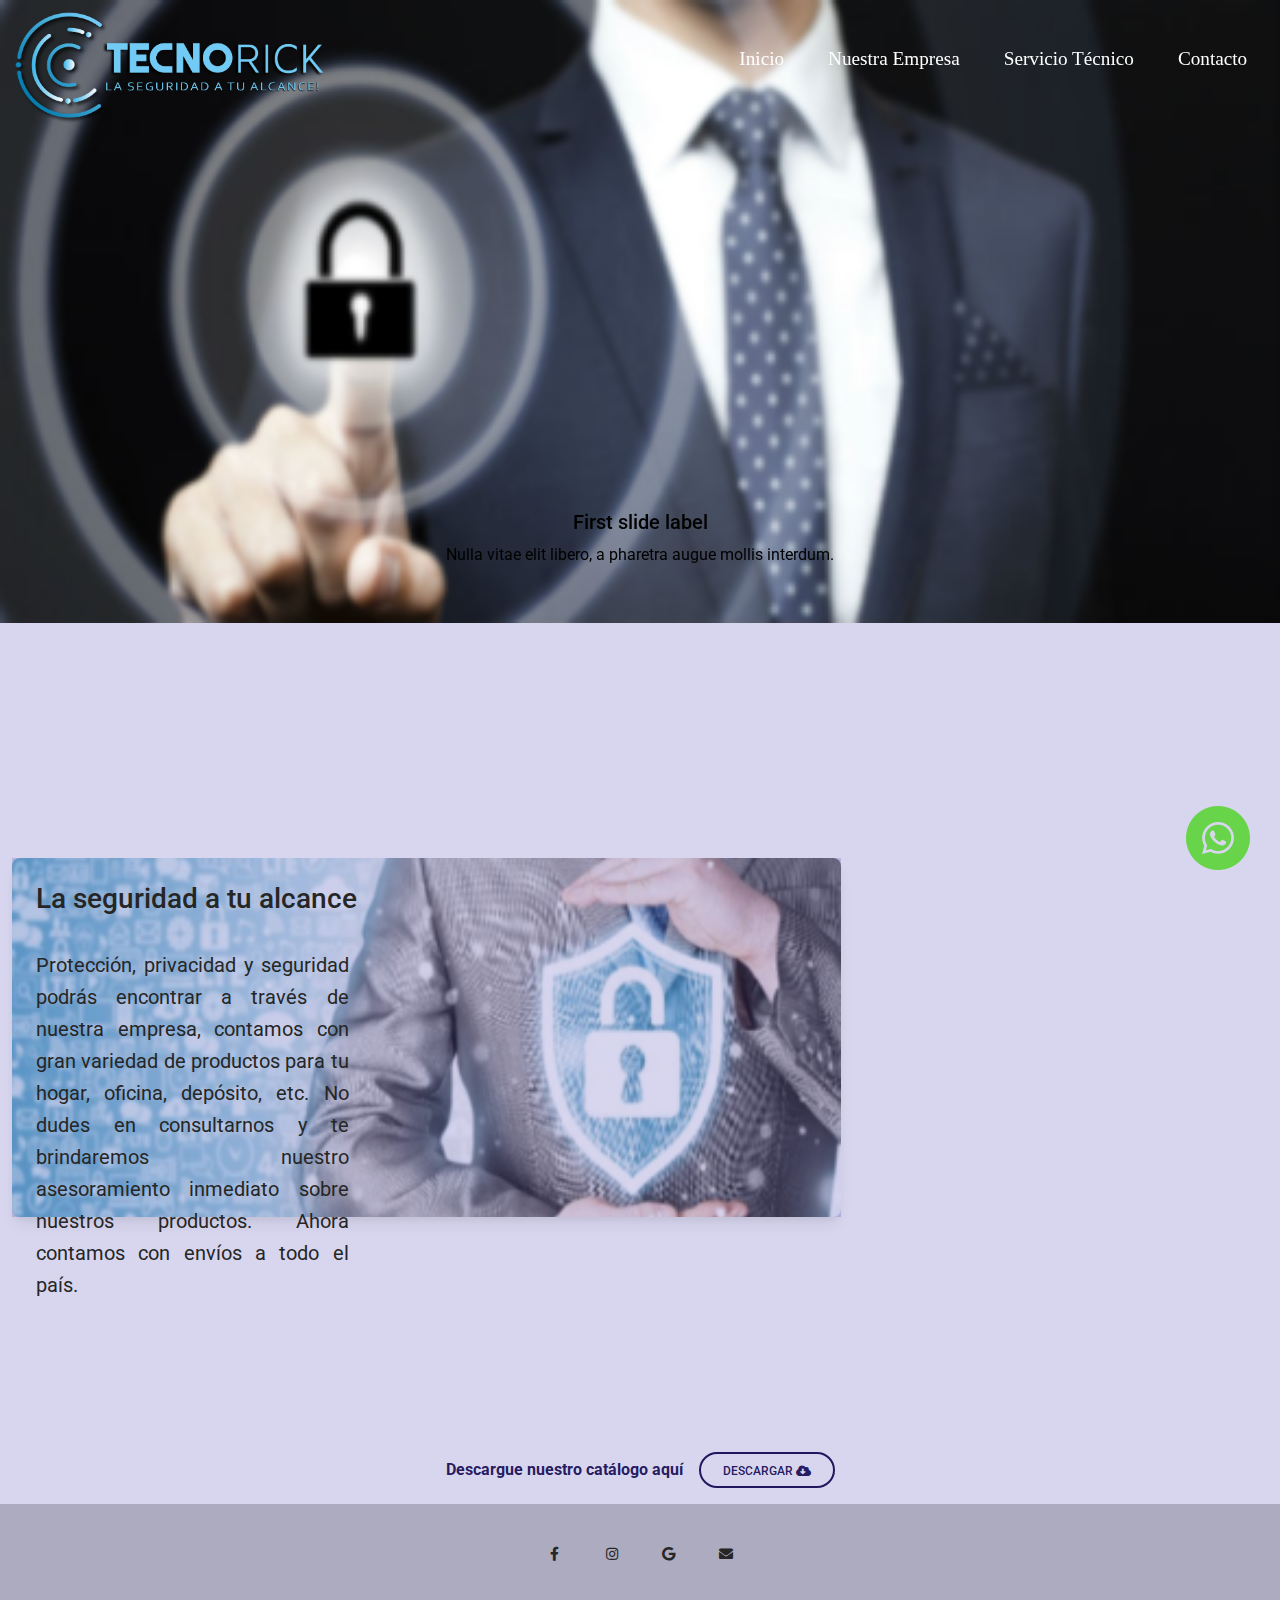
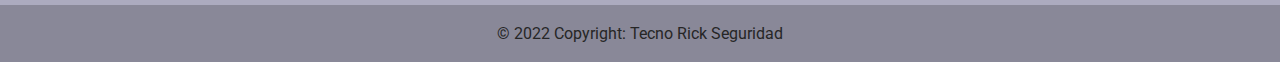
==== index.html @ 72a56dd3 "Subiendo Archivos" ====
<!DOCTYPE html>
<html lang="es">
<head>
    <meta charset="UTF-8">
    <meta http-equiv="X-UA-Compatible" content="IE=edge">
    <meta name="viewport" content="width=device-width, user-scalable=no, initial-scale=1.0">
    <link rel="icon" href="assets/logo/Logo.jpg" type="logo"/>
    <link rel="stylesheet" type="text/css" href="css/style.css">
    <!-- MDB icon -->
    <link rel="icon" href="img/mdb-favicon.ico" type="image/x-icon" />
    <!-- Font Awesome -->
    <link rel="stylesheet" href="https://use.fontawesome.com/releases/v5.15.2/css/all.css" />
    <!-- Google Fonts Roboto -->
    <link
      rel="stylesheet"
      href="https://fonts.googleapis.com/css2?family=Roboto:wght@300;400;500;700&display=swap"
    />
    <!-- MDB -->
    <link rel="stylesheet" href="css/mdb.min.css" />
    <title>Tecno Rick</title>
</head>
<body>
    <header>
            <!--Start Navbar-->
            <nav>
                <div class="navbar">
                    <a href="#inicio"><img class="logo" src="assets/logo/Logopng.png" alt=""></a>
    
                    <ul>
                        <li><a href="index.html">Inicio</a></li>
                        <li><a href="pages/empresa.html">Nuestra Empresa</a></li>
                        <li><a href="pages/servicios.html">Servicio Técnico</a></li>
                        <li><a href="pages/contacto.html">Contacto</a></li>
                    </ul>

                </div>
               
            </nav>

            <!--End Navbar-->


            <!--Start Sidenav-->
            <div id="sidenav" class="sidenav navbar" data-mdb-right="true">
                <div class="imgSidenav">
                    <img
                        src="assets/logo/Logopng.png"
                        alt="Logo_Tecno_Rick"
                        loading="lazy"
                    />
                    <button
                    id="btnHamburguer"
                    class="btnVisible navbar-toggler"
                    type="button"
                    data-mdb-toggle="collapse"
                    data-mdb-target="#collapseWidthExample"
                    aria-expanded="false"
                    aria-controls="collapseWidthExample"
                    >
                    <i class="fas fa-bars"></i>
                    </button>
                </div>
                <div class="side-nav collapse collapse-horizontal" id="collapseWidthExample" >
                    <button
                    id="btnHamburguer"
                    class="btnVisible navbar-toggler"
                    type="button"
                    data-mdb-toggle="collapse"
                    data-mdb-target="#collapseWidthExample"
                    aria-expanded="false"
                    aria-controls="collapseWidthExample"
                    >
                    <i class="fas fa-bars"></i>
                    </button>
                    <ul class="navbar-nav ms-auto mb-2 mb-lg-0 sidenav-menu">
                        <li class="nav-li nav-item">
                            <a class="nav-link active" href="index.html">INICIO</a>
                        </li>
                        <li class="nav-li nav-item">
                            <a class="nav-link active" href="pages/empresa.html">NUESTRA EMPRESA</a>
                        </li>
                        <li class="nav-li nav-item">
                            <a class="nav-link active" href="pages/servicios.html">SERVICIO TÉCNICO</a>
                        </li>
                        <li class="nav-li nav-item">
                            <a class="nav-link active" href="pages/contacto.html">CONTACTO</a>
                        </li>
                    </ul>
                </div>
            </div>
            <!--End Sidenav-->


            <!----Start Slide---->

            <!-- Carousel wrapper -->
            <div id="carouselDarkVariant" class="carousel slide carousel-fade carousel-dark" data-mdb-ride="carousel">
                <!-- Inner -->
                <div class="carousel-inner">
                <!-- Single item -->
                    <div class="carousel-item active">
                        <img src="assets/img/security1.png" class="d-block w-100" alt="Motorbike Smoke"/>
                        <div class="carousel-caption d-none d-md-block">
                        <h5>First slide label</h5>
                        <p>Nulla vitae elit libero, a pharetra augue mollis interdum.</p>
                        </div>
                    </div>
                
                    <!-- Single item -->
                    <div class="carousel-item">
                        <img src="assets/img/reunion.png" class="d-block w-100" alt="Mountaintop"/>
                        <div class="carousel-caption d-none d-md-block">
                        <h5>Second slide label</h5>
                        <p>Lorem ipsum dolor sit amet, consectetur adipiscing elit.</p>
                        </div>
                    </div>

                    <!-- Single item -->
                    <div class="carousel-item">
                        <img src="assets/img/tecnoRick.jpg" class="d-block w-100" alt="Woman Reading a Book"/>
                        <div class="carousel-caption d-none d-md-block">
                        <h5>Third slide label</h5>
                        <p>Praesent commodo cursus magna, vel scelerisque nisl consectetur.</p>
                        </div>
                    </div>
                </div>
                <!-- Inner -->
            </div>
            <!-- Carousel wrapper -->
        
            <!----End Slide---->
    </header>


    <div id="inicio" class="container-fluid">

        <!--Start Noticias-->
          <div id="news" class="contentTrends row align-items-center">
           <!-- <div class="imgPrivacy col-lg-8 col-md-12 mb-4 col-12">
                <div class="text-dark">
                    <h5 class="">La seguridad a tu alcance</h5>
                    <p style="text-align: justify;">
                      Protección, privacidad y seguridad podrás encontrar a través de nuestra empresa, contamos con gran variedad de productos para tu hogar, oficina, depósito, etc. No dudes en consultarnos y te brindaremos nuestro asesoramiento inmediato sobre nuestros productos. Ahora contamos con envíos a todo el país. 
                    </p>
                  </div>
            </div> -->
            <div class="imgPrivacy col-lg-8 col-md-12 mb-4 col-12">
                <div class="card text-dark bg-primary mb-3" style="width: 100%; background-image: url(assets/img/security.png); background-size: cover;">
                    <div class="card-body">
                      <h3 class="card-title">La seguridad a tu alcance</h3> <br>
                      <p class="card-text" style="text-align: justify;">
                        Protección, privacidad y seguridad podrás encontrar a través de nuestra empresa, contamos con gran variedad de productos para tu hogar, oficina, depósito, etc. No dudes en consultarnos y te brindaremos nuestro asesoramiento inmediato sobre nuestros productos. Ahora contamos con envíos a todo el país. 
                    </p>
                    </div>
                  </div>
            </div>
            <div class="iframe col-lg-4 col-md-12 mb-12 text-center">
              <iframe title="Noticias"
                  src="https://www.facebook.com/plugins/page.php?href=https%3A%2F%2Fwww.facebook.com%2Ftecnorick1&tabs=timeline&width=340&height=500&small_header=false&adapt_container_width=true&hide_cover=false&show_facepile=true&appId"
                  width="330" height="400" scrolling="yes" frameborder="0"
                  allowfullscreen="true"
                  allow="autoplay; clipboard-write; encrypted-media; picture-in-picture; web-share">
              </iframe>
            </div>
          </div>

        <div id="whatsapp" class="visible">
            <a href="https://wa.me/5493471416804" class="btn-wsp" target="_blank">
            <i class="icon-whatsapp"></i>
            <img src="assets/icons/whatsapp.png" alt="logowsp">
            </a>
        </div>
        <div id="wsp" class="oculto">
            <a href="https://wa.me/5493471416804" class="btn-wsp" target="_blank">
            <i class="icon-whatsapp"></i>
            <img src="assets/icons/whattsapp.png" alt="logowsp">
            </a>
        </div>
        <!--End Noticias-->


        <div class="container p-4 pb-0">
            <!-- Section: CTA -->
            <section class="">
              <p class="d-flex justify-content-center align-items-center">
                <span class="me-3" style="color: rgba(27, 16, 88, 0.966);; font-weight: bold;">Descargue nuestro catálogo aquí</span>
                <a href="download/#" download="Catalogo Tecno Rick.pdf">
                    <button type="button" style="border-color: rgba(27, 16, 88, 0.966); color: rgba(27, 16, 88, 0.966);" class="btn btn-outline-light btn-rounded">DESCARGAR <i class="fas fa-cloud-download-alt"></i>
                    </button>
                </a>
              </p>
            </section>
            <!-- Section: CTA -->
        </div>

    </div>

            <!--Start Footer-->
            <footer class="text-center text-white" style="background-color: rgba(0, 0, 0, 0.2);">
                <!-- Grid container -->
                <div class="container pt-4">
                  <!-- Section: Social media -->
                  <section class="mb-4">
                        <!-- Facebook -->
                        <a
                        class="btn btn-link btn-floating btn-lg text-dark m-1"
                        href="https://www.facebook.com/tecno.rick.5"
                        role="button"
                        target="_blank"
                        data-mdb-ripple-color="dark"
                        ><i class="fab fa-facebook-f"></i>
                        </a>
            
                            <!-- Instagram -->
                            <a
                            class="btn btn-link btn-floating btn-lg text-dark m-1"
                            href="https://www.instagram.com/tecno.rick/"
                            role="button"
                            target="_blank"
                            data-mdb-ripple-color="dark"
                            ><i class="fab fa-instagram"></i>
                        </a>
                    
                        <!-- Google -->
                        <a
                        class="btn btn-link btn-floating btn-lg text-dark m-1"
                        href="https://www.google.com/maps/place/Tecno+Rick/@-32.847709,-61.255055,15z/data=!4m5!3m4!1s0x0:0xd42209b42c6d7b92!8m2!3d-32.847709!4d-61.255055"
                        role="button"
                        target="_blank"
                        data-mdb-ripple-color="dark"
                        ><i class="fab fa-google"></i>
                        </a>
                
                        <!-- Email -->
                        <a
                        class="btn btn-link btn-floating btn-lg text-dark m-1"
                        href="mailto:tecnorickseguridad@hotmail.com"
                        role="button"
                        target="_blank"
                        data-mdb-ripple-color="dark"
                        ><i class="fas fa-envelope me-3"></i>
                        </a>
                  </section>
                  <!-- Section: Social media -->
                </div>
                <!-- Grid container -->
              
                <!-- Copyright -->
                <div class="text-center text-dark p-3" style="background-color: rgba(0, 0, 0, 0.2);">
                  © 2022 Copyright:
                  <a class="text-dark" href="https://www.tecnorick.com.ar">Tecno Rick Seguridad</a>
                </div>
                <!-- Copyright -->
              </footer>
            <!--End Footer-->



    <script src="js/jquery.min.js"></script>
    <script type="text/javascript" src="js/script.js"></script>
    <!-- MDB -->
    <script type="text/javascript" src="js/mdb.min.js"></script>
    <!-- Custom scripts -->
    <script type="text/javascript"></script>
</body>
</html>
---- css/style.css ----
* {margin: 0; 
    padding: 0;
}
html > body{
  background-color: rgba(69, 61, 179, 0.212);
}

/*-- Start Media queries --*/
        /*-- 480px --*/
        @media (min-width: 0px) and (max-width: 767px) {
          header > nav > .navbar {
              display: none;
          }
          #sidenav {
              display: block;
              max-width: 96%;
              position: fixed;
          }
          .iframe{
            display: none;
          }
          .contentCards > .cardEmpresa{
            display: none;
          }
          .contentCards > .cardsMobile{
            display: block;
          }
          .imgPrivacy > .card{
            height: 40%;
          }
          .imgPrivacy > .card > .card-body > p{
            width: 100%;
            font-size: 13px;
          }
          .titleBudgets > h5{
            font-size: 16px;
          }
        }
      
              /*-- 768px --*/
      @media (min-width: 768px) and (max-width: 987px) {
        header > nav > .navbar {
          display: none;
        }
        #sidenav {
            display: block;
            max-width: 98%;
            position: fixed;
        }
        .iframe{
          display: none;
        }
        .contentCards > .cardEmpresa{
          display: block;
        }
        .contentCards > .cardsMobile{
          display: none;
        }
        .imgPrivacy > .card{
          height: 40%;
        }
        .imgPrivacy > .card > .card-body > p{
          width: 40%;
        }
        .titleBudgets > h5{
          font-size: 16px;
        }
      }
      
              /*-- 1279px --*/
      @media (min-width: 988px) and (max-width: 1279px) {
          .navbar {
              display: block;
              width: 98%;
          }
          #sidenav{
              display: none;
          }
          .contentCards > .cardEmpresa{
            display: block;
          }
          .contentCards > .cardsMobile{
            display: none;
          }
          .imgPrivacy > .card{
            height: 28vw;
          }
          .imgPrivacy > .card > .card-body > p{
            width: 40%;
          }
      }
      
              /*-- 1280+px --*/
      @media (min-width: 1280px) and (max-width: 2500px){
          .navbar {
              display: block;
              width: 98%;
          }
          #sidenav {
              display: none;
          }
          .contentCards > .cardEmpresa{
            display: block;
          }
          .contentCards > .cardsMobile{
            display: none;
          }
          .imgPrivacy > .card{
            height: 28vw;
          }
          .imgPrivacy > .card > .card-body > p{
            width: 40%;
            font-size: 20px;
          }
      }
/*----------End Media Queries-----*/

/*----------Start Navbar----------*/
.logo{
    width: 320px;
    cursor: pointer;
}
nav {
  position: fixed;
  box-shadow: wheat;
  top: 0;
  left: 0;
  right: 0;
  transition: all 0.3s ease-in-out;
  z-index: 1000;
}
nav .navbar {
  display: flex;
  justify-content: space-between;
  align-items: center;
  padding: 10px 0;
  transition: all 0.3s ease-in-out;
}
nav.active{
  background-color: rgba(39, 24, 119, 0.671);
  box-shadow: 0 2px 10px rgba(39, 24, 119, 0.671);
}
nav.active .navbar{
  padding: 6px 0;
}
nav.active > .navbar > ul > li > a {color: white; font: bold;}
nav.active > .navbar > ul > li::before {background: white; font: bold;}
nav.active > .navbar > ul > li > a:hover {color: rgba(255, 255, 255, 0.623); font: bold;}
nav > .navbar > button{
  border-radius: 7%;
  padding: 0.4%;
  background-color: rgba(49, 37, 114, 0.623);
  color: white;
  font-weight: bold;
  font-family: Verdana, Geneva, Tahoma, sans-serif;
}
.navbar{
  margin: auto;
  padding: 2px 2px;
  display: flex;
  align-items: center;
  justify-content: space-between;
  box-shadow: none !important;
}
.navbar > ul > li{
  list-style: none;
  display: inline-block;
  margin: 0 20px;
  position: relative;
}
.navbar > ul > li > a{
  text-decoration: none;
  color: white;
  font-family: Cambria, Cochin, Georgia, Times, 'Times New Roman', serif;
  font-size: 1.2rem;
}
.navbar > ul > li::before{
  content: "";
  height: 3px;
  width: 0%;
  background: rgba(255, 255, 255, 0.774);
  position: absolute;
  left: 0;
  bottom: -12px;
  transition: 0.4s ease-out;
}
.navbar > ul > li:hover::before{
  width: 100%;
}
.navbar > ul > li > a:hover{color: rgba(255, 255, 255, 0.623); font: bold;}
/*---------------End Navbar--------------*/

/*-- Start Sidenav Style --*/
.sidenav > .side-nav > ul > .nav-li > .nav-link{color: #ffffff; padding: 0.4375em; margin-top: 1%;}
.sidenav{
    background-color: rgba(27, 16, 88, 0.966);
    box-shadow: 0 0.1875em 0.375em rgba(39, 24, 119, 0.671);
    z-index: 1000;
}
.sidenav > .imgSidenav > img {width: 30%; height: auto;}
.sidenav > .imgSidenav > button {color: #ffffff;}
.imgSidenav{
    display: flex;
    flex-direction: row;
    align-items: center;
    justify-content: space-between;
    background-color: rgba(27, 16, 88, 0.966);
    color: #ffffff;
}
.side-nav{
    min-height: 99vh;
    width: 60%;
    top: 0;
    background-color: rgba(27, 16, 88, 0.966);
    font-family: 'Montserrat', sans-serif;
    font-weight: normal;
    color: #ffffff;
    font-size: 1.125em;
    right: 0;
    position: absolute;
}
.side-nav > button > i{color: #ffffff;}
.side-nav > button{margin-left: 80%; margin-top: 5%;}

/*-- End Sidenav Style --*/


/*--------Start Section Noticias------------*/
.contentTrends > .imgPrivacy{
  margin: 5% auto;
}
.contentTrends > .iframe{
  margin: 16% auto;
}
.btn-wsp{
  position: fixed;
  line-height: 64px;
  bottom: 30px;
  right: 30px;
  text-align: center;
  z-index: 100;
}

/*--------End Section Noticias------------*/

/*----------Start Footer----------*/
.visible{
  display: block;
  visibility: visible;
}
.oculto{
  display: none;
  visibility: hidden;
}

/*----------End Footer----------*/


/*----------Start Page Empresa-----------*/
.contentCards{
margin: 3% auto;
}

.cardEmpresa{
  max-width: 940px;
  margin: 5% 20%;
}

.card-body{
  background-color: rgba(69, 61, 179, 0.212);
  height: 19.5rem;
}
.card-img-top{
  width: 100%;
  height: 100%;
}
/*-----------End Page Empresa------------*/

/*------ Picture Galery ------*/
#demo {
  height:100%;
  position:relative;
  overflow:hidden;
}
.green{
  background-color:#6fb936;
}
        .thumb{
            margin-bottom: 30px;
        }
        
        .page-top{
            margin-top:85px;
        }
img.zoom {
    width: 100%;
    height: 200px;
    border-radius:5px;
    object-fit:cover;
    -webkit-transition: all .3s ease-in-out;
    -moz-transition: all .3s ease-in-out;
    -o-transition: all .3s ease-in-out;
    -ms-transition: all .3s ease-in-out;
}
.transition {
    -webkit-transform: scale(1.2); 
    -moz-transform: scale(1.2);
    -o-transform: scale(1.2);
    transform: scale(1.2);
}
    .modal-header {
   
     border-bottom: none;
}
    .modal-title {
        color:#000;
    }
    .modal-footer{
      display:none;  
    }
/*------ End Picture Galery ------*/

/*----------Start Page Contacto-----------*/
.title{
  text-align: center;
  margin: 2% auto 3% auto;
}
.adress > div{
  margin-top: 8%;
}
.adress > div > p > a{
  color: #000000b6;
}
.group > .check1{
  margin-right: 5%;
}
.group > label{
  background-color: rgba(255, 255, 255, 0.623);
  color: rgba(27, 16, 88, 0.966);
  font-weight: bold;
}
.group > .btn-check:checked+.btn-secondary{
  background-color: rgba(27, 16, 88, 0.966);
  color: #FFFFFF;
  font-weight: bold;
}
form > .submit{
  background-color: rgba(27, 16, 88, 0.966);
  color: #FFFFFF;
  font-weight: bold;
}
form > .submit:hover{
  background-color: rgba(49, 37, 114, 0.623);
}
.group > .btn:hover{
  background-color: rgba(49, 37, 114, 0.623);
}
.btn:active{
  background-color: rgba(27, 16, 88, 0.966) !important;
}
.titleBudgets{
  display: flex;
  flex-direction: row;
  justify-content: space-between;
  align-items: flex-start;
}
.titleBudgets > input{
  color: rgba(27, 16, 88, 0.966);
  font-weight: bold;
}
.articles{
  display: flex;
  flex-direction: row;
  justify-content: flex-start ;
  align-items: flex-start;
}
.listBudgets > div > h5{
  color: rgba(27, 16, 88, 0.966);
  font-weight: bold;
}
#add{
  border: rgba(27, 16, 88, 0.966) solid 2px;
  color: rgba(27, 16, 88, 0.966);
  border-radius: 10px;
}
.listBudgets{
  border: rgba(27, 16, 88, 0.349) solid 1px;
  padding: 20px;
  border-radius: 10px;
  margin: 2% auto;
}
/*-----------End Page Contacto------------*/
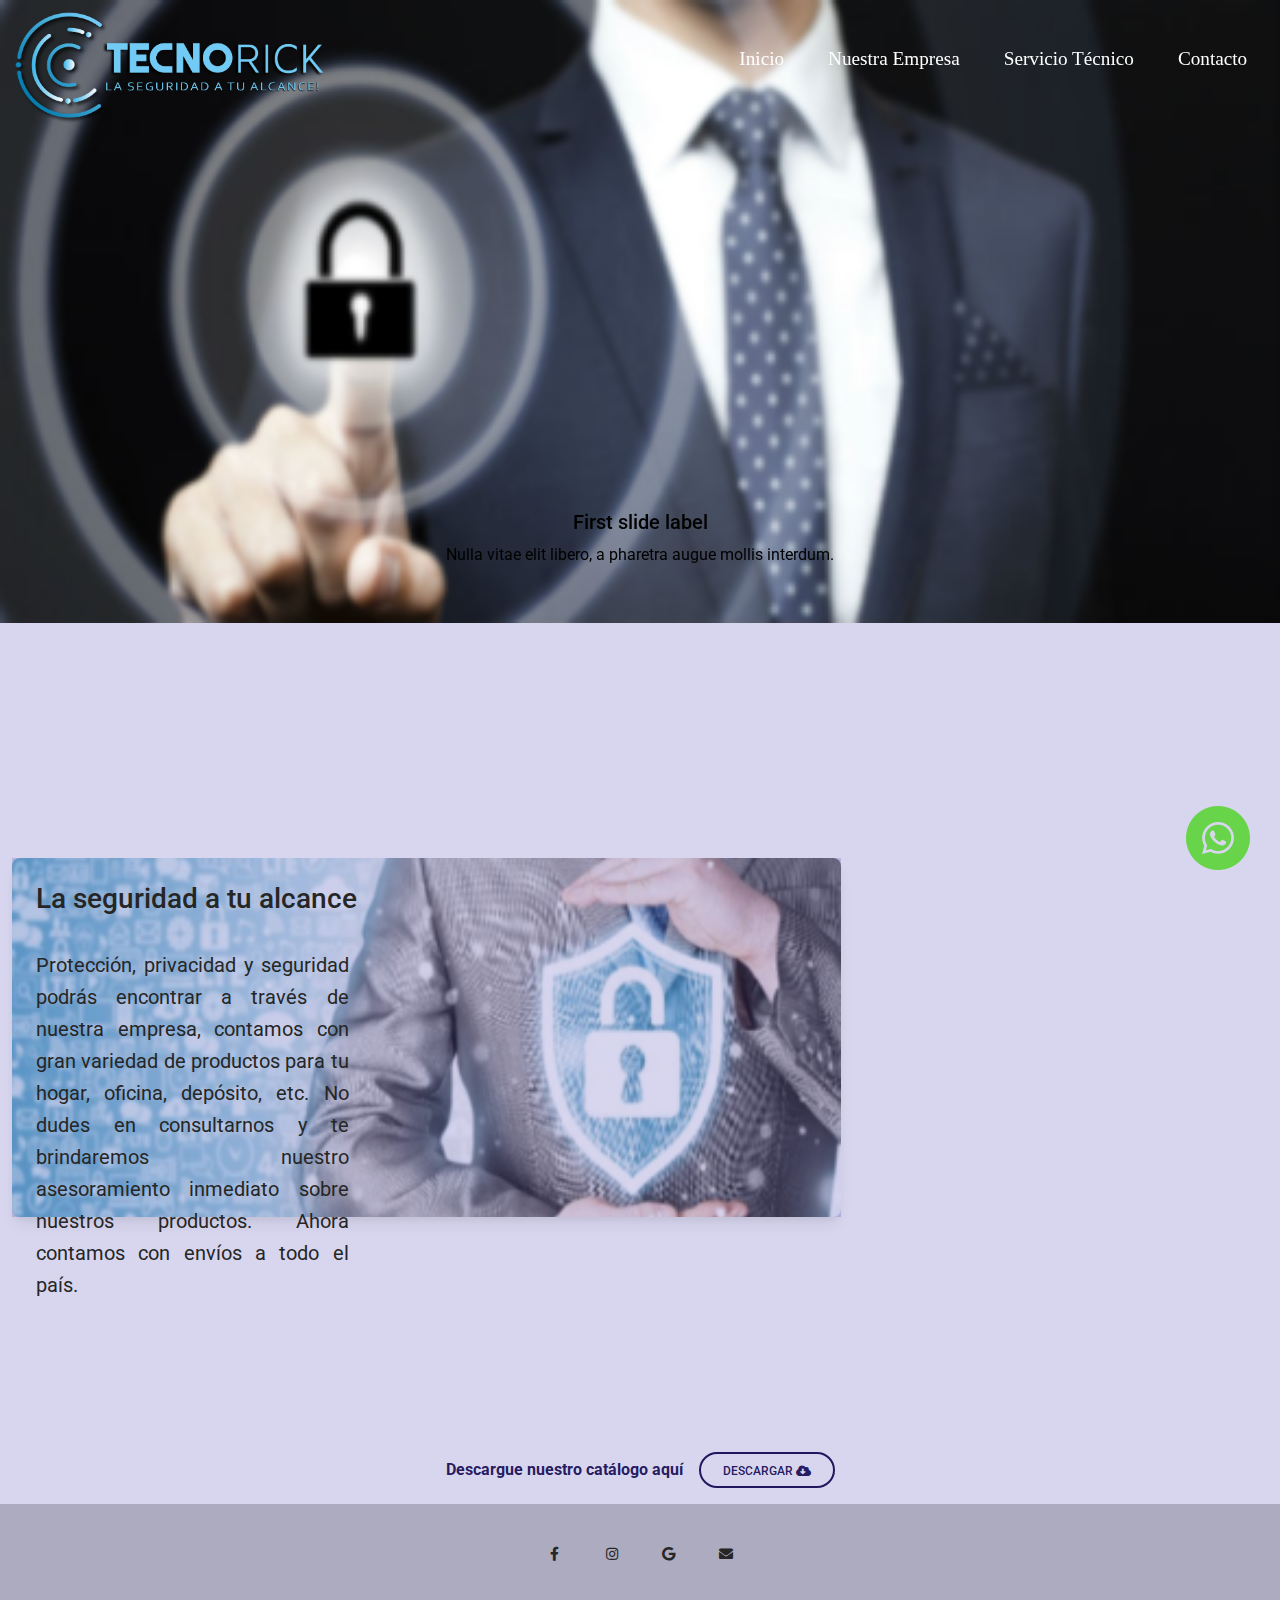
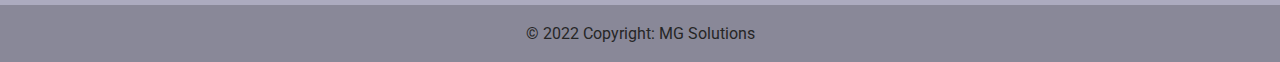
==== commit 80c466d7: "Agregado pagina creadores" ====
--- a/index.html
+++ b/index.html
@@ -1,15 +1,21 @@
 <!DOCTYPE html>
 <html lang="es">
-<head>
-    <meta charset="UTF-8">
-    <meta http-equiv="X-UA-Compatible" content="IE=edge">
-    <meta name="viewport" content="width=device-width, user-scalable=no, initial-scale=1.0">
-    <link rel="icon" href="assets/logo/Logo.jpg" type="logo"/>
-    <link rel="stylesheet" type="text/css" href="css/style.css">
+  <head>
+    <meta charset="UTF-8" />
+    <meta http-equiv="X-UA-Compatible" content="IE=edge" />
+    <meta
+      name="viewport"
+      content="width=device-width, user-scalable=no, initial-scale=1.0"
+    />
+    <link rel="icon" href="assets/logo/Logo.jpg" type="logo" />
+    <link rel="stylesheet" type="text/css" href="css/style.css" />
     <!-- MDB icon -->
     <link rel="icon" href="img/mdb-favicon.ico" type="image/x-icon" />
     <!-- Font Awesome -->
-    <link rel="stylesheet" href="https://use.fontawesome.com/releases/v5.15.2/css/all.css" />
+    <link
+      rel="stylesheet"
+      href="https://use.fontawesome.com/releases/v5.15.2/css/all.css"
+    />
     <!-- Google Fonts Roboto -->
     <link
       rel="stylesheet"
@@ -18,125 +24,146 @@
     <!-- MDB -->
     <link rel="stylesheet" href="css/mdb.min.css" />
     <title>Tecno Rick</title>
-</head>
-<body>
+  </head>
+  <body>
     <header>
-            <!--Start Navbar-->
-            <nav>
-                <div class="navbar">
-                    <a href="#inicio"><img class="logo" src="assets/logo/Logopng.png" alt=""></a>
-    
-                    <ul>
-                        <li><a href="index.html">Inicio</a></li>
-                        <li><a href="pages/empresa.html">Nuestra Empresa</a></li>
-                        <li><a href="pages/servicios.html">Servicio Técnico</a></li>
-                        <li><a href="pages/contacto.html">Contacto</a></li>
-                    </ul>
-
-                </div>
-               
-            </nav>
-
-            <!--End Navbar-->
-
-
-            <!--Start Sidenav-->
-            <div id="sidenav" class="sidenav navbar" data-mdb-right="true">
-                <div class="imgSidenav">
-                    <img
-                        src="assets/logo/Logopng.png"
-                        alt="Logo_Tecno_Rick"
-                        loading="lazy"
-                    />
-                    <button
-                    id="btnHamburguer"
-                    class="btnVisible navbar-toggler"
-                    type="button"
-                    data-mdb-toggle="collapse"
-                    data-mdb-target="#collapseWidthExample"
-                    aria-expanded="false"
-                    aria-controls="collapseWidthExample"
-                    >
-                    <i class="fas fa-bars"></i>
-                    </button>
-                </div>
-                <div class="side-nav collapse collapse-horizontal" id="collapseWidthExample" >
-                    <button
-                    id="btnHamburguer"
-                    class="btnVisible navbar-toggler"
-                    type="button"
-                    data-mdb-toggle="collapse"
-                    data-mdb-target="#collapseWidthExample"
-                    aria-expanded="false"
-                    aria-controls="collapseWidthExample"
-                    >
-                    <i class="fas fa-bars"></i>
-                    </button>
-                    <ul class="navbar-nav ms-auto mb-2 mb-lg-0 sidenav-menu">
-                        <li class="nav-li nav-item">
-                            <a class="nav-link active" href="index.html">INICIO</a>
-                        </li>
-                        <li class="nav-li nav-item">
-                            <a class="nav-link active" href="pages/empresa.html">NUESTRA EMPRESA</a>
-                        </li>
-                        <li class="nav-li nav-item">
-                            <a class="nav-link active" href="pages/servicios.html">SERVICIO TÉCNICO</a>
-                        </li>
-                        <li class="nav-li nav-item">
-                            <a class="nav-link active" href="pages/contacto.html">CONTACTO</a>
-                        </li>
-                    </ul>
-                </div>
+      <!--Start Navbar-->
+      <nav>
+        <div class="navbar">
+          <a href="#inicio"
+            ><img class="logo" src="assets/logo/Logopng.png" alt=""
+          /></a>
+
+          <ul>
+            <li><a href="index.html">Inicio</a></li>
+            <li><a href="pages/empresa.html">Nuestra Empresa</a></li>
+            <li><a href="pages/servicios.html">Servicio Técnico</a></li>
+            <li><a href="pages/contacto.html">Contacto</a></li>
+          </ul>
+        </div>
+      </nav>
+
+      <!--End Navbar-->
+
+      <!--Start Sidenav-->
+      <div id="sidenav" class="sidenav navbar" data-mdb-right="true">
+        <div class="imgSidenav">
+          <img
+            src="assets/logo/Logopng.png"
+            alt="Logo_Tecno_Rick"
+            loading="lazy"
+          />
+          <button
+            id="btnHamburguer"
+            class="btnVisible navbar-toggler"
+            type="button"
+            data-mdb-toggle="collapse"
+            data-mdb-target="#collapseWidthExample"
+            aria-expanded="false"
+            aria-controls="collapseWidthExample"
+          >
+            <i class="fas fa-bars"></i>
+          </button>
+        </div>
+        <div
+          class="side-nav collapse collapse-horizontal"
+          id="collapseWidthExample"
+        >
+          <button
+            id="btnHamburguer"
+            class="btnVisible navbar-toggler"
+            type="button"
+            data-mdb-toggle="collapse"
+            data-mdb-target="#collapseWidthExample"
+            aria-expanded="false"
+            aria-controls="collapseWidthExample"
+          >
+            <i class="fas fa-bars"></i>
+          </button>
+          <ul class="navbar-nav ms-auto mb-2 mb-lg-0 sidenav-menu">
+            <li class="nav-li nav-item">
+              <a class="nav-link active" href="index.html">INICIO</a>
+            </li>
+            <li class="nav-li nav-item">
+              <a class="nav-link active" href="pages/empresa.html"
+                >NUESTRA EMPRESA</a
+              >
+            </li>
+            <li class="nav-li nav-item">
+              <a class="nav-link active" href="pages/servicios.html"
+                >SERVICIO TÉCNICO</a
+              >
+            </li>
+            <li class="nav-li nav-item">
+              <a class="nav-link active" href="pages/contacto.html">CONTACTO</a>
+            </li>
+          </ul>
+        </div>
+      </div>
+      <!--End Sidenav-->
+
+      <!----Start Slide---->
+
+      <!-- Carousel wrapper -->
+      <div
+        id="carouselDarkVariant"
+        class="carousel slide carousel-fade carousel-dark"
+        data-mdb-ride="carousel"
+      >
+        <!-- Inner -->
+        <div class="carousel-inner">
+          <!-- Single item -->
+          <div class="carousel-item active">
+            <img
+              src="assets/img/security1.png"
+              class="d-block w-100"
+              alt="Motorbike Smoke"
+            />
+            <div class="carousel-caption d-none d-md-block">
+              <h5>First slide label</h5>
+              <p>Nulla vitae elit libero, a pharetra augue mollis interdum.</p>
             </div>
-            <!--End Sidenav-->
-
-
-            <!----Start Slide---->
-
-            <!-- Carousel wrapper -->
-            <div id="carouselDarkVariant" class="carousel slide carousel-fade carousel-dark" data-mdb-ride="carousel">
-                <!-- Inner -->
-                <div class="carousel-inner">
-                <!-- Single item -->
-                    <div class="carousel-item active">
-                        <img src="assets/img/security1.png" class="d-block w-100" alt="Motorbike Smoke"/>
-                        <div class="carousel-caption d-none d-md-block">
-                        <h5>First slide label</h5>
-                        <p>Nulla vitae elit libero, a pharetra augue mollis interdum.</p>
-                        </div>
-                    </div>
-                
-                    <!-- Single item -->
-                    <div class="carousel-item">
-                        <img src="assets/img/reunion.png" class="d-block w-100" alt="Mountaintop"/>
-                        <div class="carousel-caption d-none d-md-block">
-                        <h5>Second slide label</h5>
-                        <p>Lorem ipsum dolor sit amet, consectetur adipiscing elit.</p>
-                        </div>
-                    </div>
-
-                    <!-- Single item -->
-                    <div class="carousel-item">
-                        <img src="assets/img/tecnoRick.jpg" class="d-block w-100" alt="Woman Reading a Book"/>
-                        <div class="carousel-caption d-none d-md-block">
-                        <h5>Third slide label</h5>
-                        <p>Praesent commodo cursus magna, vel scelerisque nisl consectetur.</p>
-                        </div>
-                    </div>
-                </div>
-                <!-- Inner -->
+          </div>
+
+          <!-- Single item -->
+          <div class="carousel-item">
+            <img
+              src="assets/img/reunion.png"
+              class="d-block w-100"
+              alt="Mountaintop"
+            />
+            <div class="carousel-caption d-none d-md-block">
+              <h5>Second slide label</h5>
+              <p>Lorem ipsum dolor sit amet, consectetur adipiscing elit.</p>
             </div>
-            <!-- Carousel wrapper -->
-        
-            <!----End Slide---->
+          </div>
+
+          <!-- Single item -->
+          <div class="carousel-item">
+            <img
+              src="assets/img/tecnoRick.jpg"
+              class="d-block w-100"
+              alt="Woman Reading a Book"
+            />
+            <div class="carousel-caption d-none d-md-block">
+              <h5>Third slide label</h5>
+              <p>
+                Praesent commodo cursus magna, vel scelerisque nisl consectetur.
+              </p>
+            </div>
+          </div>
+        </div>
+        <!-- Inner -->
+      </div>
+      <!-- Carousel wrapper -->
+
+      <!----End Slide---->
     </header>
 
-
     <div id="inicio" class="container-fluid">
-
-        <!--Start Noticias-->
-          <div id="news" class="contentTrends row align-items-center">
-           <!-- <div class="imgPrivacy col-lg-8 col-md-12 mb-4 col-12">
+      <!--Start Noticias-->
+      <div id="news" class="contentTrends row align-items-center">
+        <!-- <div class="imgPrivacy col-lg-8 col-md-12 mb-4 col-12">
                 <div class="text-dark">
                     <h5 class="">La seguridad a tu alcance</h5>
                     <p style="text-align: justify;">
@@ -144,117 +171,153 @@
                     </p>
                   </div>
             </div> -->
-            <div class="imgPrivacy col-lg-8 col-md-12 mb-4 col-12">
-                <div class="card text-dark bg-primary mb-3" style="width: 100%; background-image: url(assets/img/security.png); background-size: cover;">
-                    <div class="card-body">
-                      <h3 class="card-title">La seguridad a tu alcance</h3> <br>
-                      <p class="card-text" style="text-align: justify;">
-                        Protección, privacidad y seguridad podrás encontrar a través de nuestra empresa, contamos con gran variedad de productos para tu hogar, oficina, depósito, etc. No dudes en consultarnos y te brindaremos nuestro asesoramiento inmediato sobre nuestros productos. Ahora contamos con envíos a todo el país. 
-                    </p>
-                    </div>
-                  </div>
-            </div>
-            <div class="iframe col-lg-4 col-md-12 mb-12 text-center">
-              <iframe title="Noticias"
-                  src="https://www.facebook.com/plugins/page.php?href=https%3A%2F%2Fwww.facebook.com%2Ftecnorick1&tabs=timeline&width=340&height=500&small_header=false&adapt_container_width=true&hide_cover=false&show_facepile=true&appId"
-                  width="330" height="400" scrolling="yes" frameborder="0"
-                  allowfullscreen="true"
-                  allow="autoplay; clipboard-write; encrypted-media; picture-in-picture; web-share">
-              </iframe>
+        <div class="imgPrivacy col-lg-8 col-md-12 mb-4 col-12">
+          <div
+            class="card text-dark bg-primary mb-3"
+            style="
+              width: 100%;
+              background-image: url(assets/img/security.png);
+              background-size: cover;
+            "
+          >
+            <div class="card-body">
+              <h3 class="card-title">La seguridad a tu alcance</h3>
+              <br />
+              <p class="card-text" style="text-align: justify">
+                Protección, privacidad y seguridad podrás encontrar a través de
+                nuestra empresa, contamos con gran variedad de productos para tu
+                hogar, oficina, depósito, etc. No dudes en consultarnos y te
+                brindaremos nuestro asesoramiento inmediato sobre nuestros
+                productos. Ahora contamos con envíos a todo el país.
+              </p>
             </div>
           </div>
-
-        <div id="whatsapp" class="visible">
-            <a href="https://wa.me/5493471416804" class="btn-wsp" target="_blank">
-            <i class="icon-whatsapp"></i>
-            <img src="assets/icons/whatsapp.png" alt="logowsp">
+        </div>
+        <div class="iframe col-lg-4 col-md-12 mb-12 text-center">
+          <iframe
+            title="Noticias"
+            src="https://www.facebook.com/plugins/page.php?href=https%3A%2F%2Fwww.facebook.com%2Ftecnorick1&tabs=timeline&width=340&height=500&small_header=false&adapt_container_width=true&hide_cover=false&show_facepile=true&appId"
+            width="330"
+            height="400"
+            scrolling="yes"
+            frameborder="0"
+            allowfullscreen="true"
+            allow="autoplay; clipboard-write; encrypted-media; picture-in-picture; web-share"
+          >
+          </iframe>
+        </div>
+      </div>
+
+      <div id="whatsapp" class="visible">
+        <a href="https://wa.me/5493471416804" class="btn-wsp" target="_blank">
+          <i class="icon-whatsapp"></i>
+          <img src="assets/icons/whatsapp.png" alt="logowsp" />
+        </a>
+      </div>
+      <div id="wsp" class="oculto">
+        <a href="https://wa.me/5493471416804" class="btn-wsp" target="_blank">
+          <i class="icon-whatsapp"></i>
+          <img src="assets/icons/whattsapp.png" alt="logowsp" />
+        </a>
+      </div>
+      <!--End Noticias-->
+
+      <div class="container p-4 pb-0">
+        <!-- Section: CTA -->
+        <section class="">
+          <p class="d-flex justify-content-center align-items-center">
+            <span
+              class="me-3"
+              style="color: rgba(27, 16, 88, 0.966); font-weight: bold"
+              >Descargue nuestro catálogo aquí</span
+            >
+            <a href="download/#" download="Catalogo Tecno Rick.pdf">
+              <button
+                type="button"
+                style="
+                  border-color: rgba(27, 16, 88, 0.966);
+                  color: rgba(27, 16, 88, 0.966);
+                "
+                class="btn btn-outline-light btn-rounded"
+              >
+                DESCARGAR <i class="fas fa-cloud-download-alt"></i>
+              </button>
             </a>
-        </div>
-        <div id="wsp" class="oculto">
-            <a href="https://wa.me/5493471416804" class="btn-wsp" target="_blank">
-            <i class="icon-whatsapp"></i>
-            <img src="assets/icons/whattsapp.png" alt="logowsp">
-            </a>
-        </div>
-        <!--End Noticias-->
-
-
-        <div class="container p-4 pb-0">
-            <!-- Section: CTA -->
-            <section class="">
-              <p class="d-flex justify-content-center align-items-center">
-                <span class="me-3" style="color: rgba(27, 16, 88, 0.966);; font-weight: bold;">Descargue nuestro catálogo aquí</span>
-                <a href="download/#" download="Catalogo Tecno Rick.pdf">
-                    <button type="button" style="border-color: rgba(27, 16, 88, 0.966); color: rgba(27, 16, 88, 0.966);" class="btn btn-outline-light btn-rounded">DESCARGAR <i class="fas fa-cloud-download-alt"></i>
-                    </button>
-                </a>
-              </p>
-            </section>
-            <!-- Section: CTA -->
-        </div>
-
+          </p>
+        </section>
+        <!-- Section: CTA -->
+      </div>
     </div>
 
-            <!--Start Footer-->
-            <footer class="text-center text-white" style="background-color: rgba(0, 0, 0, 0.2);">
-                <!-- Grid container -->
-                <div class="container pt-4">
-                  <!-- Section: Social media -->
-                  <section class="mb-4">
-                        <!-- Facebook -->
-                        <a
-                        class="btn btn-link btn-floating btn-lg text-dark m-1"
-                        href="https://www.facebook.com/tecno.rick.5"
-                        role="button"
-                        target="_blank"
-                        data-mdb-ripple-color="dark"
-                        ><i class="fab fa-facebook-f"></i>
-                        </a>
-            
-                            <!-- Instagram -->
-                            <a
-                            class="btn btn-link btn-floating btn-lg text-dark m-1"
-                            href="https://www.instagram.com/tecno.rick/"
-                            role="button"
-                            target="_blank"
-                            data-mdb-ripple-color="dark"
-                            ><i class="fab fa-instagram"></i>
-                        </a>
-                    
-                        <!-- Google -->
-                        <a
-                        class="btn btn-link btn-floating btn-lg text-dark m-1"
-                        href="https://www.google.com/maps/place/Tecno+Rick/@-32.847709,-61.255055,15z/data=!4m5!3m4!1s0x0:0xd42209b42c6d7b92!8m2!3d-32.847709!4d-61.255055"
-                        role="button"
-                        target="_blank"
-                        data-mdb-ripple-color="dark"
-                        ><i class="fab fa-google"></i>
-                        </a>
-                
-                        <!-- Email -->
-                        <a
-                        class="btn btn-link btn-floating btn-lg text-dark m-1"
-                        href="mailto:tecnorickseguridad@hotmail.com"
-                        role="button"
-                        target="_blank"
-                        data-mdb-ripple-color="dark"
-                        ><i class="fas fa-envelope me-3"></i>
-                        </a>
-                  </section>
-                  <!-- Section: Social media -->
-                </div>
-                <!-- Grid container -->
-              
-                <!-- Copyright -->
-                <div class="text-center text-dark p-3" style="background-color: rgba(0, 0, 0, 0.2);">
-                  © 2022 Copyright:
-                  <a class="text-dark" href="https://www.tecnorick.com.ar">Tecno Rick Seguridad</a>
-                </div>
-                <!-- Copyright -->
-              </footer>
-            <!--End Footer-->
-
-
+    <!--Start Footer-->
+    <footer
+      class="text-center text-white"
+      style="background-color: rgba(0, 0, 0, 0.2)"
+    >
+      <!-- Grid container -->
+      <div class="container pt-4">
+        <!-- Section: Social media -->
+        <section class="mb-4">
+          <!-- Facebook -->
+          <a
+            class="btn btn-link btn-floating btn-lg text-dark m-1"
+            href="https://www.facebook.com/tecno.rick.5"
+            role="button"
+            target="_blank"
+            data-mdb-ripple-color="dark"
+            ><i class="fab fa-facebook-f"></i>
+          </a>
+
+          <!-- Instagram -->
+          <a
+            class="btn btn-link btn-floating btn-lg text-dark m-1"
+            href="https://www.instagram.com/tecno.rick/"
+            role="button"
+            target="_blank"
+            data-mdb-ripple-color="dark"
+            ><i class="fab fa-instagram"></i>
+          </a>
+
+          <!-- Google -->
+          <a
+            class="btn btn-link btn-floating btn-lg text-dark m-1"
+            href="https://www.google.com/maps/place/Tecno+Rick/@-32.847709,-61.255055,15z/data=!4m5!3m4!1s0x0:0xd42209b42c6d7b92!8m2!3d-32.847709!4d-61.255055"
+            role="button"
+            target="_blank"
+            data-mdb-ripple-color="dark"
+            ><i class="fab fa-google"></i>
+          </a>
+
+          <!-- Email -->
+          <a
+            class="btn btn-link btn-floating btn-lg text-dark m-1"
+            href="mailto:tecnorickseguridad@hotmail.com"
+            role="button"
+            target="_blank"
+            data-mdb-ripple-color="dark"
+            ><i class="fas fa-envelope me-3"></i>
+          </a>
+        </section>
+        <!-- Section: Social media -->
+      </div>
+      <!-- Grid container -->
+
+      <!-- Copyright -->
+      <div
+        class="text-center text-dark p-3"
+        style="background-color: rgba(0, 0, 0, 0.2)"
+      >
+        © 2022 Copyright:
+        <a
+          class="text-dark"
+          target="_blank"
+          href="http://www.mgsolutions.com.ar"
+          >MG Solutions</a
+        >
+      </div>
+      <!-- Copyright -->
+    </footer>
+    <!--End Footer-->
 
     <script src="js/jquery.min.js"></script>
     <script type="text/javascript" src="js/script.js"></script>
@@ -262,5 +325,5 @@
     <script type="text/javascript" src="js/mdb.min.js"></script>
     <!-- Custom scripts -->
     <script type="text/javascript"></script>
-</body>
-</html>+  </body>
+</html>
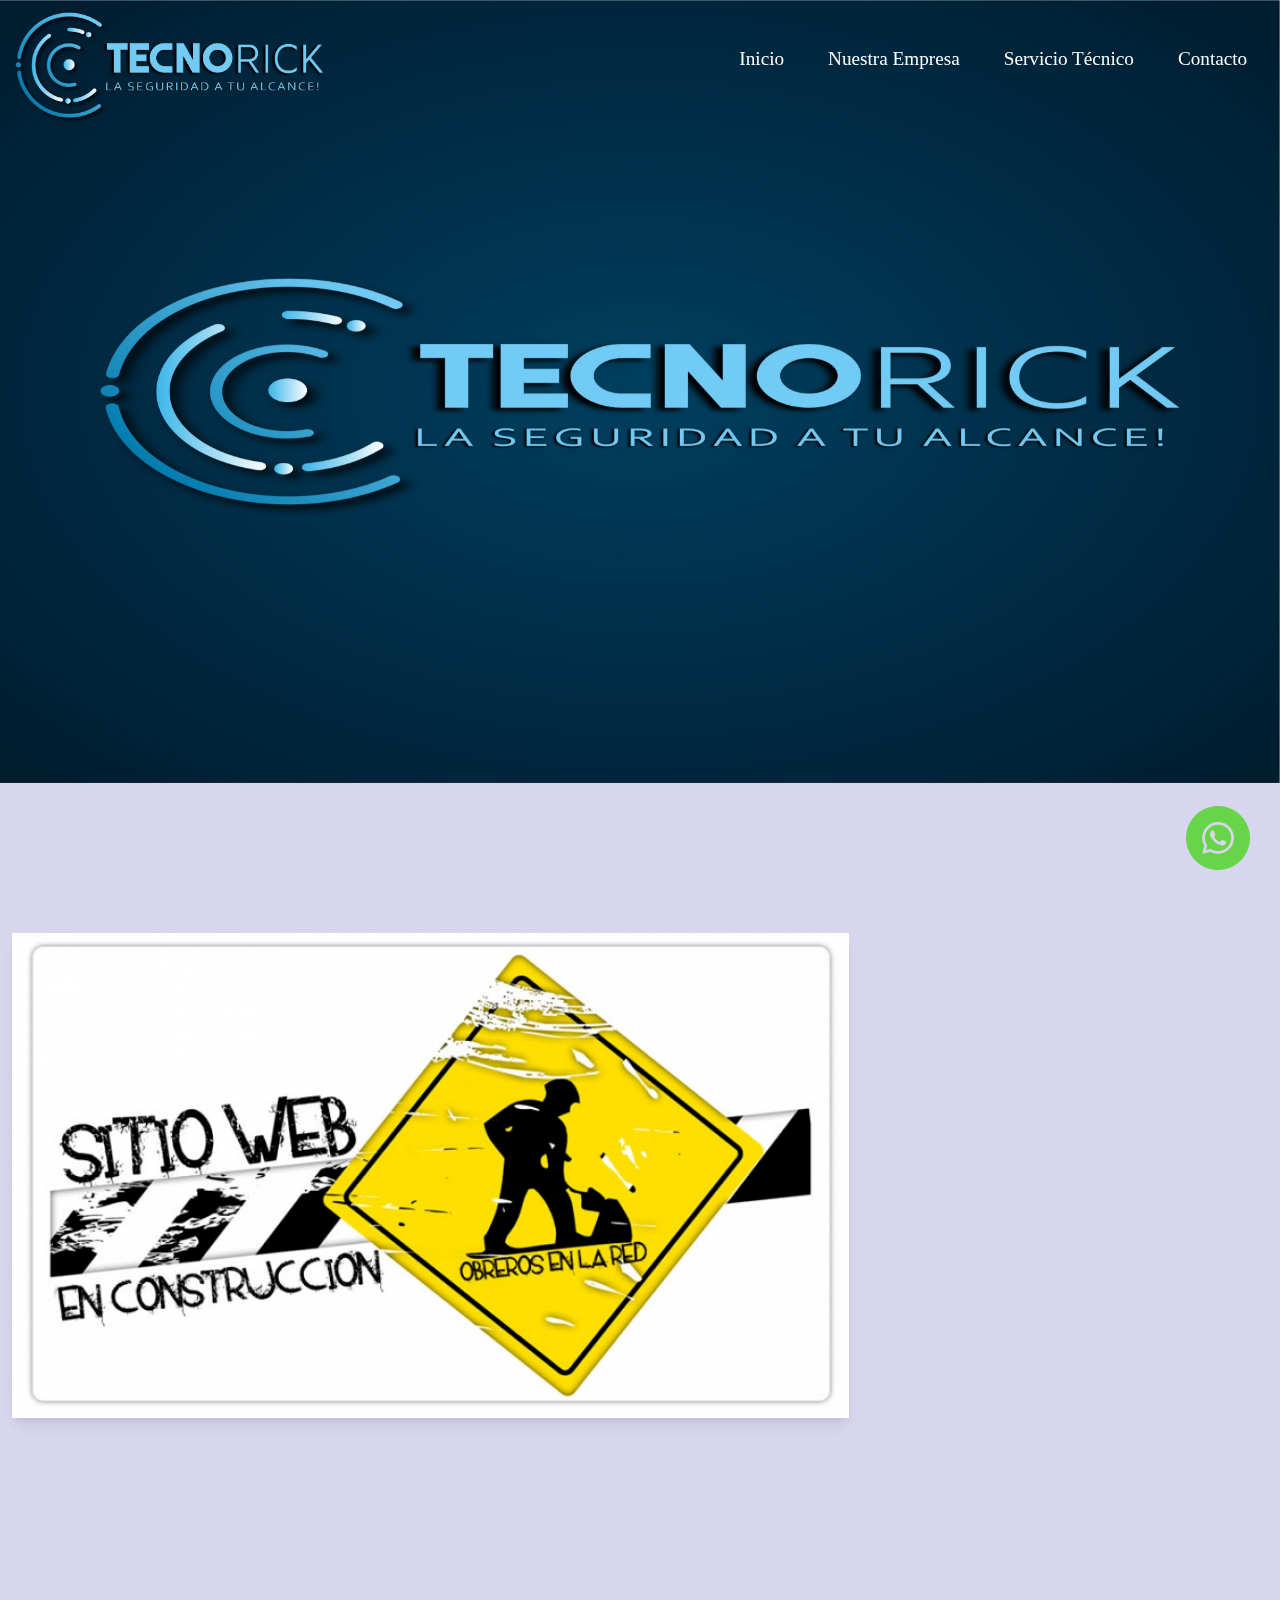
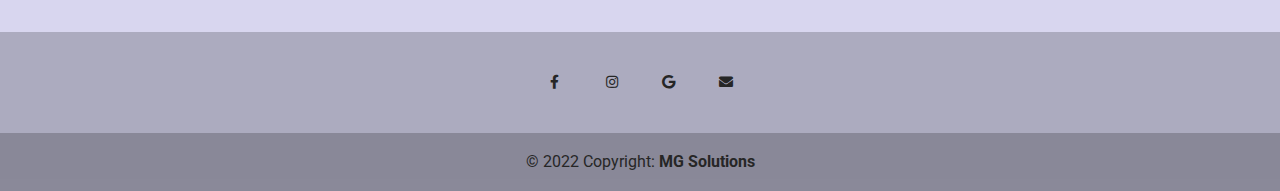
==== commit 4fc1265d: "Modificaciones varias" ====
--- a/index.html
+++ b/index.html
@@ -115,42 +115,42 @@
           <!-- Single item -->
           <div class="carousel-item active">
             <img
-              src="assets/img/security1.png"
+              src="assets/img/tecnoRick.jpg"
               class="d-block w-100"
               alt="Motorbike Smoke"
             />
-            <div class="carousel-caption d-none d-md-block">
+            <!-- <div class="carousel-caption d-none d-md-block">
               <h5>First slide label</h5>
               <p>Nulla vitae elit libero, a pharetra augue mollis interdum.</p>
-            </div>
+            </div> -->
           </div>
 
           <!-- Single item -->
           <div class="carousel-item">
             <img
-              src="assets/img/reunion.png"
+              src="assets/img/privacy.webp"
               class="d-block w-100"
               alt="Mountaintop"
             />
-            <div class="carousel-caption d-none d-md-block">
+            <!-- <div class="carousel-caption d-none d-md-block">
               <h5>Second slide label</h5>
               <p>Lorem ipsum dolor sit amet, consectetur adipiscing elit.</p>
-            </div>
+            </div> -->
           </div>
 
           <!-- Single item -->
           <div class="carousel-item">
             <img
-              src="assets/img/tecnoRick.jpg"
+              src="assets/img/proteccion.png"
               class="d-block w-100"
               alt="Woman Reading a Book"
             />
-            <div class="carousel-caption d-none d-md-block">
+            <!-- <div class="carousel-caption d-none d-md-block">
               <h5>Third slide label</h5>
               <p>
                 Praesent commodo cursus magna, vel scelerisque nisl consectetur.
               </p>
-            </div>
+            </div> -->
           </div>
         </div>
         <!-- Inner -->
@@ -162,7 +162,7 @@
 
     <div id="inicio" class="container-fluid">
       <!--Start Noticias-->
-      <div id="news" class="contentTrends row align-items-center">
+      <div id="news" class="contentTrends">
         <!-- <div class="imgPrivacy col-lg-8 col-md-12 mb-4 col-12">
                 <div class="text-dark">
                     <h5 class="">La seguridad a tu alcance</h5>
@@ -171,16 +171,10 @@
                     </p>
                   </div>
             </div> -->
-        <div class="imgPrivacy col-lg-8 col-md-12 mb-4 col-12">
-          <div
-            class="card text-dark bg-primary mb-3"
-            style="
-              width: 100%;
-              background-image: url(assets/img/security.png);
-              background-size: cover;
-            "
-          >
-            <div class="card-body">
+        <div class="col-lg-8 col-md-12 mb-4 col-12">
+          <div class="card text-dark bg-primary mb-3">
+            <img src="assets/img/repair.png" alt="" />
+            <!-- <div class="card-body">
               <h3 class="card-title">La seguridad a tu alcance</h3>
               <br />
               <p class="card-text" style="text-align: justify">
@@ -190,15 +184,15 @@
                 brindaremos nuestro asesoramiento inmediato sobre nuestros
                 productos. Ahora contamos con envíos a todo el país.
               </p>
-            </div>
+            </div> -->
           </div>
         </div>
-        <div class="iframe col-lg-4 col-md-12 mb-12 text-center">
+        <div class="iframe col-lg-4 col-md-4 mb-12 text-center">
           <iframe
             title="Noticias"
-            src="https://www.facebook.com/plugins/page.php?href=https%3A%2F%2Fwww.facebook.com%2Ftecnorick1&tabs=timeline&width=340&height=500&small_header=false&adapt_container_width=true&hide_cover=false&show_facepile=true&appId"
-            width="330"
-            height="400"
+            src="https://www.facebook.com/plugins/page.php?href=https%3A%2F%2Fwww.facebook.com%2Ftecnorick1&tabs=timeline&width=360&height=500&small_header=false&adapt_container_width=true&hide_cover=false&show_facepile=true&appId"
+            width="360"
+            height="500"
             scrolling="yes"
             frameborder="0"
             allowfullscreen="true"
@@ -224,7 +218,7 @@
 
       <div class="container p-4 pb-0">
         <!-- Section: CTA -->
-        <section class="">
+        <!-- <section class="">
           <p class="d-flex justify-content-center align-items-center">
             <span
               class="me-3"
@@ -244,7 +238,7 @@
               </button>
             </a>
           </p>
-        </section>
+        </section> -->
         <!-- Section: CTA -->
       </div>
     </div>
@@ -308,11 +302,13 @@
         style="background-color: rgba(0, 0, 0, 0.2)"
       >
         © 2022 Copyright:
-        <a
-          class="text-dark"
-          target="_blank"
-          href="http://www.mgsolutions.com.ar"
-          >MG Solutions</a
+        <b
+          ><a
+            class="text-dark"
+            target="_blank"
+            href="http://www.mgsolutions.com.ar"
+            >MG Solutions</a
+          ></b
         >
       </div>
       <!-- Copyright -->
--- a/css/style.css
+++ b/css/style.css
@@ -13,7 +13,7 @@
           }
           #sidenav {
               display: block;
-              max-width: 96%;
+              max-width: 100%;
               position: fixed;
           }
           .iframe{
@@ -44,7 +44,7 @@
         }
         #sidenav {
             display: block;
-            max-width: 98%;
+            max-width: 100%;
             position: fixed;
         }
         .iframe{
@@ -226,11 +226,14 @@
 
 
 /*--------Start Section Noticias------------*/
-.contentTrends > .imgPrivacy{
-  margin: 5% auto;
+.contentTrends{
+  display: flex;
+  justify-content: center;
+  align-items: center;
+  margin: 0 auto;
 }
 .contentTrends > .iframe{
-  margin: 16% auto;
+  margin: 10% auto;
 }
 .btn-wsp{
   position: fixed;
